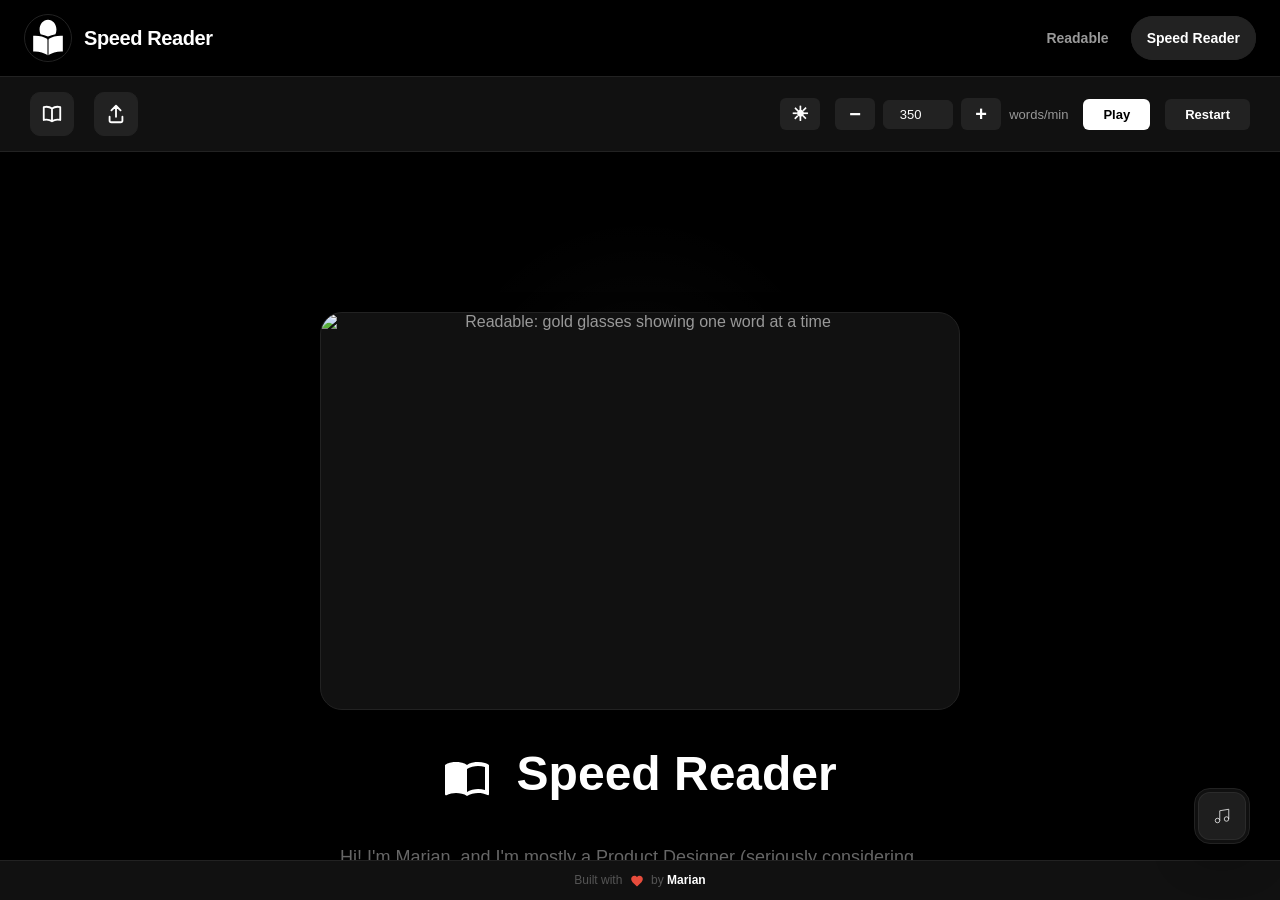
==== speed-reader.html @ e6e32c48 "Add Saved search and refine Readable logo" ====
<!DOCTYPE html>
<html lang="en">
<head>
  <meta charset="UTF-8" />
  <meta name="viewport" content="width=device-width, initial-scale=1.0, viewport-fit=cover" />
  <title>Speed Reader · Readable</title>

  <!-- Favicon and Site Metadata -->
  <link rel="icon" type="image/png" href="https://mariangasinu.com/wp-content/uploads/2025/12/Black-White-Minimalist-Business-Logo-1080-x-1080-px-2.png" />
  <link rel="apple-touch-icon" href="https://mariangasinu.com/wp-content/uploads/2025/12/Black-White-Minimalist-Business-Logo-1080-x-1080-px-2.png" />

  <!-- Open Graph / Social Media Preview -->
  <meta property="og:title" content="Speed Reader by Marian" />
  <meta property="og:description" content="Read faster while staying focused. Built by Marian." />
  <meta property="og:image" content="https://mariangasinu.com/wp-content/uploads/2025/12/Black-White-Minimalist-Business-Logo-1080-x-1080-px-2.png" />
  <meta property="og:type" content="website" />

  <!-- Twitter Card -->
  <meta name="twitter:card" content="summary_large_image" />
  <meta name="twitter:title" content="Speed Reader by Marian" />
  <meta name="twitter:description" content="Read faster while staying focused. Built by Marian." />
  <meta name="twitter:image" content="https://mariangasinu.com/wp-content/uploads/2025/12/Black-White-Minimalist-Business-Logo-1080-x-1080-px-2.png" />

  <link rel="stylesheet" href="styles.css?v=saved-search-1" />
</head>

<body class="mode-speed" data-page="speed">
  <svg class="icon-sprite" aria-hidden="true" xmlns="http://www.w3.org/2000/svg">
    <symbol id="r-heart" viewBox="0 0 24 24"><path d="M20.8 4.6a5.5 5.5 0 0 0-7.8 0L12 5.7l-1.1-1.1a5.5 5.5 0 0 0-7.8 7.8L12 21l8.8-8.6a5.5 5.5 0 0 0 0-7.8Z"/></symbol>
    <symbol id="r-bookmark" viewBox="0 0 24 24"><path d="M5 3.5h14v17l-7-4.6-7 4.6z"/></symbol>
    <symbol id="r-note" viewBox="0 0 24 24"><path d="M12 4v16M4 12h16"/></symbol>
    <symbol id="r-restart" viewBox="0 0 24 24"><path d="M20 7v5h-5M19 12a7 7 0 1 1-2-5"/></symbol>
    <symbol id="r-highlight" viewBox="0 0 24 24"><path d="m4 17 9-9 4 4-9 9H4zM12 9l3-3 4 4-3 3M3 22h18"/></symbol>
  </svg>

  <div class="mode-bar">
    <a class="brand" href="index.html" aria-label="Readable home"><span class="brand__logo" role="img" aria-label="Readable"></span><span>Speed Reader</span></a>
    <nav class="page-nav" aria-label="Reading pages">
      <a href="index.html" >Readable</a>
      <a href="speed-reader.html" aria-current="page">Speed Reader</a>
    </nav>
  </div>

  <div class="header">
    <div class="book-info">
      <button type="button" class="icon-btn" id="libraryButton" title="Your books" aria-label="Your books">
        <svg viewBox="0 0 24 24" aria-hidden="true"><path d="M12 6c-2.5-1.8-5.5-2.3-9-1.5v14c3.5-.8 6.5-.3 9 1.5m0-14c2.5-1.8 5.5-2.3 9-1.5v14c-3.5-.8-6.5-.3-9 1.5m0-14v14"></path></svg>
      </button>
      <button type="button" class="upload-label" id="uploadButton" title="Upload a pdf or txt file" aria-label="Upload a pdf or txt file">
        <svg viewBox="0 0 24 24" aria-hidden="true">
          <path d="M12 15V3M7 8l5-5 5 5M5 15v4a2 2 0 0 0 2 2h10a2 2 0 0 0 2-2v-4"></path>
        </svg>
      </button>
      <input type="file" id="fileUpload" accept="application/pdf,text/plain,.pdf,.txt" hidden />
      <select id="bookSelect" aria-hidden="true" tabindex="-1"><option value="" selected>Choose a book</option></select>
    </div>

    <div class="controls">
      <button id="themeToggle" class="icon-btn" title="Toggle theme">
        <span id="themeIcon" style="font-size: 20px;">☀︎</span>
      </button>

      <div class="wpm-control">
        <button id="decreaseWpm">−</button>
        <input type="number" id="wpmInput" value="350" min="50" max="1000" step="50" />
        <button id="increaseWpm">+</button>
        <span style="color: var(--text-secondary); font-size: 13px;">words/min</span>
      </div>

      <button id="playPause">Play</button>
      <button id="restart" class="secondary">Restart</button>
    </div>
  </div>

  <div class="book-container" id="bookContainer">
    <div class="book-page" id="bookPage">
      <div class="welcome">
        <div class="welcome-hero">
          <img class="hero-dark" src="https://mariangasinu.com/wp-content/uploads/2026/09/readable-dark-scaled.png" alt="Readable: gold glasses showing one word at a time" width="1600" height="992" decoding="async" />
          <img class="hero-light" src="https://mariangasinu.com/wp-content/uploads/2026/09/readable-light-scaled.png" alt="" width="1600" height="992" loading="lazy" decoding="async" />
        </div>
        <h1>
          <svg viewBox="0 0 24 24" style="width: 48px; height: 48px; display: inline-block; vertical-align: middle; margin-right: 12px; fill: var(--text-primary);">
            <path d="M21 5c-1.11-.35-2.33-.5-3.5-.5-1.95 0-4.05.4-5.5 1.5-1.45-1.1-3.55-1.5-5.5-1.5S2.45 4.9 1 6v14.65c0 .25.25.5.5.5.1 0 .15-.05.25-.05C3.1 20.45 5.05 20 6.5 20c1.95 0 4.05.4 5.5 1.5 1.35-.85 3.8-1.5 5.5-1.5 1.65 0 3.35.3 4.75 1.05.1.05.15.05.25.05.25 0 .5-.25.5-.5V6c-.6-.45-1.25-.75-2-1zm0 13.5c-1.1-.35-2.3-.5-3.5-.5-1.7 0-4.15.65-5.5 1.5V8c1.35-.85 3.8-1.5 5.5-1.5 1.2 0 2.4.15 3.5.5v11.5z"/>
          </svg>
          Speed Reader
        </h1>

        <div style="max-width: 600px; margin: 0 auto; text-align: left;">
          <p style="font-size: 18px; line-height: 1.8; margin-bottom: 30px;">
            Hi! I'm Marian, and I'm mostly a Product Designer (seriously considering calling myself a Design Engineer because why not).
            Anyway. Today I was scrolling through Twitter and came across a tweet that had reached 14M impressions as I type this.
            It was a speed reading thing and so of course this started because of Twitter.
          </p>

          <p style="font-size: 18px; line-height: 1.8; margin-bottom: 30px;">
            People were in the comments testing themselves, some were asking if someone can build an app that does this and you may not
            believe me when I say this, some other people in the comments were already replying to what they built, in literal minutes.
            I was intrigued, ngl. I've been trying to read more, but between life and a short attention span (sometimes), I don't always
            make time to finish books the way I want.
            So I thought: if people can build something like this that fast, I can probably build one for myself.
            I built this tool to help me (and now you!) read faster while staying focused. The current word lights up as you read,
            keeping your eyes moving smoothly through the text at your own comfortable pace.
          </p>

          <p style="font-size: 18px; line-height: 1.8; margin-bottom: 40px;">
            I plugged in one of my Apple Music playlists for the weirdos that listen to music while they read. It's just instrumentals though.
            Fast Reader highlights each word as you go, so your eyes don't wander and you stay locked in, as you should.
            Start at a comfortable speed, then ramp it up when you're ready.
            It's less about "being fast" and more about actually finishing what you start. Enjoy &lt;3
          </p>

          <div style="text-align: center; margin: 50px 0 30px;">
            <div style="font-size: 16px; color: var(--text-secondary); margin-bottom: 20px;">Ready to start?</div>
            <div style="font-size: 14px; color: var(--text-tertiary);">Tap the book icon for your library, or the upload icon to add a pdf or txt file.</div>
            <div style="font-size: 12px; color: var(--text-muted); margin-top: 10px;">pdf and txt files are processed and saved in this browser. Scanned pdfs may not work yet.</div>
          </div>

          <div style="border-top: 1px solid var(--border-color); padding-top: 30px; margin-top: 50px; text-align: center;">
            <p style="font-size: 13px; color: var(--text-muted); line-height: 1.6;">
              <strong>Note:</strong> Your uploaded books stay in this browser. Only upload files you have permission to read.
            </p>
          </div>
        </div>
      </div>
    </div>
  </div>

  <div class="feed-view" id="feedView" tabindex="0" aria-label="Scroll feed">
    <div class="feed-bar"><i id="feedBarFill"></i></div>
    <div class="feed-tools"><span id="feedBookName">Choose a book to begin</span><button type="button" id="savedFilter" aria-haspopup="dialog"><svg class="action-icon" aria-hidden="true"><use href="#r-bookmark"></use></svg>Saved · 0</button></div>
    <div id="feedList"></div>
  </div>

  <dialog class="saved-dialog" id="savedDialog" aria-labelledby="savedTitle">
    <div class="saved-head"><h2 id="savedTitle">Saved<span id="savedCount"></span></h2><button type="button" class="saved-close" id="savedClose" aria-label="Close saved"><svg viewBox="0 0 24 24" fill="none" aria-hidden="true"><path d="M5 5l14 14M19 5L5 19" /></svg></button></div>
    <label class="saved-search"><svg viewBox="0 0 24 24" fill="none" aria-hidden="true"><circle cx="10.8" cy="10.8" r="6.8"/><path d="m16 16 4.5 4.5"/></svg><input id="savedSearch" type="search" aria-label="Search saved items" placeholder="Search your saved items" autocomplete="off" /></label>
    <div class="saved-tabs" id="savedTabs" role="tablist" aria-label="Saved items"></div>
    <div class="saved-grid" id="savedGrid" role="tabpanel"></div>
  </dialog>

  <dialog class="saved-dialog note-dialog" id="noteDialog" aria-labelledby="noteTitle">
    <div class="saved-head"><h2 id="noteTitle">Note on this passage</h2><button type="button" class="saved-close" id="noteClose" aria-label="Close note"><svg viewBox="0 0 24 24" fill="none" aria-hidden="true"><path d="M5 5l14 14M19 5L5 19" /></svg></button></div>
    <form class="note-form" id="noteForm"><p id="noteSource"></p><blockquote id="noteQuote"></blockquote><label for="noteText">Your note</label><textarea id="noteText" rows="6" placeholder="What do you want to remember?" required></textarea><button type="submit">Save note</button></form>
  </dialog>

  <div class="selection-bar" id="selectionBar" hidden><span>Selected text</span><button type="button" data-selection-action="highlight"><svg class="action-icon" aria-hidden="true"><use href="#r-highlight"></use></svg>Highlight</button><button type="button" data-selection-action="note"><svg class="action-icon" aria-hidden="true"><use href="#r-note"></use></svg>Note</button></div>

  <dialog class="saved-dialog library-dialog" id="libraryDialog" aria-labelledby="libraryTitle">
    <div class="saved-head"><h2 id="libraryTitle">Your books</h2><button type="button" class="saved-close" id="libraryClose" aria-label="Close books"><svg viewBox="0 0 24 24" fill="none" aria-hidden="true"><path d="M5 5l14 14M19 5L5 19" /></svg></button></div>
    <div class="library-list" id="libraryList"></div>
  </dialog>

  <div class="progress-bar" id="progressBar"></div>

  <div class="stats" id="stats" style="display: none;">
    <span id="wordCount"></span>
    <span id="timeRemaining"></span>
  </div>

  <!-- MUSIC PLAYER -->
  <div class="music-player collapsed" id="musicPlayer">
    <button type="button" class="player-mini" id="playerMini" title="Open music player" aria-label="Open music player">
      <span class="player-mini__icon" aria-hidden="true">
        <svg viewBox="0 0 24 24">
          <path d="M9 18V5l12-2v13"></path>
          <circle cx="6" cy="18" r="3"></circle>
          <circle cx="18" cy="16" r="3"></circle>
        </svg>
      </span>
    </button>

    <!-- Expanded sheet -->
    <div class="player-content" id="playerContent" role="dialog" aria-label="Music player">
      <div class="player-top">
        <div class="player-header" id="playerHeader">
          <div class="sheet-handle" aria-hidden="true"></div>
          <h3>
            <svg viewBox="0 0 24 24" style="width: 18px; height: 18px; display: inline-block; vertical-align: middle; fill: var(--text-primary);">
              <path d="M12 3v10.55c-.59-.34-1.27-.55-2-.55-2.21 0-4 1.79-4 4s1.79 4 4 4 4-1.79 4-4V7h4V3h-6z"/>
            </svg>
            Music
          </h3>
          <button type="button" class="stop-music" id="stopMusicExpanded">Stop</button>
          <button type="button" class="close-player" id="closePlayer" title="Close player" aria-label="Close player">×</button>
        </div>
        <div class="player-controls">
          <a href="https://music.apple.com/us/playlist/speed-reader-playlist/pl.u-xlyNBBNTG7lEyx" target="_blank" rel="noopener" id="openAppleMusic">Open in Apple Music ↗</a>
        </div>
      </div>

      <div class="album-art">
        <iframe
          id="appleMusicFrame"
          data-src="https://embed.music.apple.com/us/playlist/speed-reader-playlist/pl.u-xlyNBBNTG7lEyx"
          src="https://embed.music.apple.com/us/playlist/speed-reader-playlist/pl.u-xlyNBBNTG7lEyx"
          allow="autoplay *; encrypted-media *; fullscreen *; clipboard-write"
          sandbox="allow-forms allow-popups allow-same-origin allow-scripts allow-storage-access-by-user-activation allow-top-navigation-by-user-activation"
        ></iframe>
      </div>

      <div class="player-help">
        Use Apple Music to play or pause. Stop ends playback here.
      </div>
    </div>
  </div>

  <!-- FOOTER -->
  <div class="footer">
    Built with
    <svg viewBox="0 0 24 24" style="width: 14px; height: 14px; display: inline-block; vertical-align: middle; margin: 0 4px; fill: #e74c3c;">
      <path d="M12 21.35l-1.45-1.32C5.4 15.36 2 12.28 2 8.5 2 5.42 4.42 3 7.5 3c1.74 0 3.41.81 4.5 2.09C13.09 3.81 14.76 3 16.5 3 19.58 3 22 5.42 22 8.5c0 3.78-3.4 6.86-8.55 11.54L12 21.35z"/>
    </svg>
    by <a href="https://mariangasinu.com" target="_blank" rel="noopener">Marian</a>
  </div>

  <script>
    const footer = document.querySelector('.footer');
    const setFooterHeight = () => document.documentElement.style.setProperty('--footer-height', footer.getBoundingClientRect().height + 'px');
    setFooterHeight();
    window.addEventListener('resize', setFooterHeight);
    if ('ResizeObserver' in window) new ResizeObserver(setFooterHeight).observe(footer);
  </script>

<script src="https://cdnjs.cloudflare.com/ajax/libs/pdf.js/3.11.174/pdf.min.js"></script>
<script src="reader.js?v=saved-search-1" defer></script>
</body>
</html>
---- styles.css ----
* { margin: 0; padding: 0; box-sizing: border-box; }
    button, input, select, textarea { font-family: inherit; }

    html {
      overflow-x: hidden;
      width: 100%;
      max-width: 100vw;
    }

    :root{
      --bg-primary:#000;
      --bg-secondary:#111;
      --bg-tertiary:#222;
      --text-primary:#fff;
      --text-secondary:#999;
      --text-tertiary:#666;
      --text-muted:#555;
      --text-dimmed:#444;
      --border-color:#222;
      --accent:#fff;
      --scrollbar-track:#111;
      --scrollbar-thumb:#333;
      --welcome-glow: rgba(255,255,255,0.03);

      --player-bg: rgba(17,17,17,0.95);
      --player-hover: rgba(34,34,34,0.95);
    }

    body.light-mode{
      --bg-primary:#f4fcff;
      --bg-secondary:#fff;
      --bg-tertiary:#f0f0f0;
      --text-primary:#0f172a;
      --text-secondary:#64748b;
      --text-tertiary:#94a3b8;
      --text-muted:#cbd5e1;
      --text-dimmed:#e2e8f0;
      --border-color:#e2e8f0;
      --accent:#0f172a;
      --scrollbar-track:#f1f5f9;
      --scrollbar-thumb:#cbd5e1;
      --welcome-glow: rgba(15,23,42,0.03);

      --player-bg: rgba(255,255,255,0.95);
      --player-hover: rgba(240,240,240,0.95);
    }

    body{
      font-family:-apple-system,BlinkMacSystemFont,'SF Pro Text','SF Pro Display','Helvetica Neue',Arial,sans-serif;
      background:var(--bg-primary);
      color:var(--text-tertiary);
      overflow-x: hidden;
      width: 100%;
      max-width: 100vw;
      height:100vh;
      height:100dvh;
      -webkit-tap-highlight-color:transparent;
      display:flex;
      flex-direction:column;
      transition: background-color .3s ease, color .3s ease;
    }


    /* MODE SWITCH + SCROLL FEED (Latch-style "reading now") */
    .mode-bar{display:grid;grid-template-columns:1fr auto;align-items:center;gap:10px;padding:14px 24px;background:var(--bg-primary)}
    .brand{justify-self:start;display:inline-flex;align-items:center;gap:12px;text-decoration:none;color:var(--text-primary)}
    .brand__logo{--d:48px;flex:0 0 auto;display:block;width:var(--d);height:var(--d);border-radius:50%;background:#000 url("brand-mark.svg") no-repeat center / cover;border:1px solid var(--border-color)}
    .brand span{font-size:20px;font-weight:700;letter-spacing:-.02em}
    .brand:focus-visible{outline:2px solid var(--text-primary);outline-offset:4px;border-radius:8px}
    .mode-switch{display:inline-flex;gap:4px;padding:5px;border-radius:16px;background:var(--bg-tertiary);border:1px solid var(--border-color)}
    .mode-switch button{border:0;background:none;color:var(--text-secondary);font:inherit;font-size:16px;font-weight:500;padding:11px 26px;border-radius:12px;cursor:pointer;transition:background-color .2s,color .2s}
    .mode-switch button[aria-selected="true"]{background:var(--bg-primary);color:var(--text-primary);box-shadow:inset 0 0 0 2px var(--text-primary)}
    .mode-switch button:focus-visible{outline:2px solid var(--text-primary);outline-offset:2px}
    body:not(.mode-feed) .feed-view{display:none}
    body.mode-feed .book-container,body.mode-feed #progressBar,body.mode-feed #stats,
    body.mode-feed .wpm-control,body.mode-feed #playPause,body.mode-feed #restart{display:none!important}
    .feed-view{flex:1;min-height:0;position:relative;overflow-y:auto;scroll-snap-type:y mandatory;overscroll-behavior:contain;background:var(--bg-primary)}
    .feed-bar{position:sticky;top:0;z-index:5;height:3px;background:var(--border-color)}
    .feed-bar i{display:block;height:100%;width:0;background:var(--text-primary);transition:width .2s}
    .feed-slide{min-height:calc(var(--fh,80vh) - 3px);scroll-snap-align:start;scroll-snap-stop:always;display:flex;flex-direction:column;justify-content:center;gap:22px;max-width:760px;margin:0 auto;padding:40px 28px;content-visibility:auto;contain-intrinsic-size:auto 520px}
    .feed-meta{display:flex;flex-wrap:wrap;gap:6px 10px;font-size:14px;color:var(--text-secondary)}
    .feed-meta b{color:var(--text-primary);font-weight:500}
    .feed-text{font-size:clamp(22px,3.2vw,34px);line-height:1.45;color:var(--text-primary);font-weight:600;letter-spacing:-.01em}
    .feed-acts{display:flex;gap:10px;color:var(--text-secondary)}
    .feed-acts button{display:inline-flex;align-items:center;gap:6px;border:1px solid var(--border-color);background:none;color:inherit;font:inherit;font-size:14px;padding:8px 14px;border-radius:999px;cursor:pointer}
    .feed-acts button:hover{background:var(--bg-tertiary);color:var(--text-primary)}
    .feed-acts button.on{color:var(--text-primary);border-color:var(--text-primary)}
    .feed-empty{margin:auto;max-width:420px;text-align:center;padding:40px 24px;color:var(--text-secondary);line-height:1.6}
    .feed-empty h2{color:var(--text-primary);font-weight:600;margin-bottom:10px}
    .feed-empty ol{list-style:none;counter-reset:step;display:grid;gap:16px;margin:22px 0 0;padding:0;text-align:left}
    .feed-empty li{counter-increment:step;display:grid;grid-template-columns:32px 1fr;gap:12px;align-items:start}
    .feed-empty li::before{content:counter(step);display:grid;place-items:center;width:32px;height:32px;border-radius:50%;border:1px solid var(--border-color);color:var(--text-primary);font-size:14px;font-weight:600}
    .feed-empty li b{display:block;color:var(--text-primary);font-weight:600}
    .feed-empty__note{margin-top:22px;font-size:13px}
    .feed-tools{position:sticky;top:3px;z-index:4;display:flex;justify-content:flex-end;padding:10px 16px 0;pointer-events:none}
    .feed-tools button{pointer-events:auto;border:1px solid var(--border-color);background:var(--bg-secondary);color:var(--text-secondary);font:inherit;font-size:13px;padding:8px 14px;min-height:36px;border-radius:999px;cursor:pointer}
    .saved-dialog{margin:auto;width:min(820px,calc(100% - 24px));max-height:calc(100dvh - 24px);padding:0;border:1px solid var(--border-color);border-radius:24px;background:var(--bg-primary);color:var(--text-primary);overflow:hidden}
    .saved-dialog[open]{display:flex;flex-direction:column}
    .saved-dialog::backdrop{background:rgba(0,0,0,.65);backdrop-filter:blur(3px)}
    .saved-head{display:flex;align-items:center;justify-content:space-between;gap:12px;padding:20px 24px;border-bottom:1px solid var(--border-color)}
    .saved-head h2{font-size:22px;font-weight:600;color:var(--text-primary)}
    .saved-head span{color:var(--text-secondary);font-size:14px;margin-left:8px;font-weight:400}
    .saved-close{display:grid;place-items:center;flex:0 0 44px;width:44px;height:44px;padding:0;border:0;border-radius:0;background:transparent;color:var(--text-primary);appearance:none;cursor:pointer}
    .saved-close svg{width:22px;height:22px;stroke:currentColor;stroke-width:2;stroke-linecap:round}
    .saved-close:focus{outline:none}
    .saved-close:focus-visible{outline:2px solid var(--text-primary);outline-offset:2px;border-radius:4px}
    .saved-grid{overflow-y:auto;padding:20px;display:grid;grid-template-columns:repeat(2,minmax(0,1fr));gap:14px;align-content:start}
    .saved-card{display:flex;flex-direction:column;gap:10px;min-width:0;padding:16px;border:1.5px solid var(--text-primary);border-radius:16px;background:var(--bg-primary)}
    .saved-card .feed-meta{font-size:12px}
    .saved-card .feed-meta b{display:-webkit-box;flex-basis:100%;-webkit-box-orient:vertical;-webkit-line-clamp:2;overflow:hidden}
    .saved-card p{display:-webkit-box;-webkit-box-orient:vertical;-webkit-line-clamp:7;overflow:hidden;font-size:16px;line-height:1.4;color:var(--text-primary);font-weight:600;letter-spacing:-.01em}
    .saved-card.expanded p{display:block;overflow:visible}
    .saved-card .saved-expand{align-self:flex-start;margin-top:0;padding:0;min-height:28px;border:0;color:var(--text-secondary)}
    .saved-card .saved-expand:hover{border:0}
    .saved-card button{align-self:flex-start;margin-top:auto;border:1px solid var(--border-color);background:none;color:var(--text-secondary);font:inherit;font-size:13px;padding:8px 14px;min-height:36px;border-radius:999px;cursor:pointer}
    .saved-card button:hover{color:var(--text-primary);border-color:var(--text-primary)}
    .saved-empty{grid-column:1/-1;text-align:center;padding:60px 20px;color:var(--text-secondary);line-height:1.6}
    .saved-empty h3{color:var(--text-primary);margin-bottom:8px;font-weight:600}
    @media (max-width:768px){.saved-dialog{width:100%;max-height:100dvh;height:100dvh;border-radius:0;border:0}.saved-grid{padding:12px;gap:10px}.saved-card{padding:12px;gap:8px;border-radius:14px}.saved-card p{font-size:14px;line-height:1.35}.saved-head{padding:14px 16px}}
    .feed-slide{padding-bottom:calc(40px + env(safe-area-inset-bottom))}
    @media (max-width:768px){
      .mode-bar{grid-template-columns:1fr;justify-items:center;padding:12px 12px 8px;gap:10px}
      .brand{justify-self:center}
      .brand__logo{--d:44px}
      .brand span{font-size:18px}
      .mode-switch{width:100%;max-width:420px}
      .mode-switch button{flex:1;padding:12px 10px;font-size:15px;min-height:44px}
      .header{padding:8px 12px !important;gap:8px !important;flex-wrap:wrap}
      .book-info{width:100%;flex-wrap:nowrap;gap:8px !important}
      .book-info .icon-btn,.upload-label{flex:0 0 44px;width:44px;height:44px;padding:0 !important;justify-content:center}
      .upload-label svg{width:20px;height:20px}
      .controls{width:100%;justify-content:space-between;flex-wrap:nowrap;gap:8px !important}
      .controls button,.wpm-control button{min-height:44px;min-width:40px}
      .controls .icon-btn{flex:0 0 auto;width:40px;padding:0}
      .wpm-control{gap:4px !important;flex:0 0 auto}
      .wpm-control span{display:none}
      .wpm-control input{width:48px;min-height:44px;padding:0 2px}
      #playPause,#restart{flex:1 1 0;min-width:0;padding-left:8px;padding-right:8px}
      body.mode-feed .header{flex-wrap:nowrap}
      body.mode-feed .book-info{width:auto;flex:1;min-width:0}
      body.mode-feed .controls{width:auto}
      .feed-slide{padding:24px 20px calc(110px + env(safe-area-inset-bottom));gap:18px}
      .feed-text{font-size:clamp(22px,6vw,28px);line-height:1.42}
      .feed-acts{flex-wrap:wrap;gap:8px}
      .feed-acts button{min-height:44px;padding:10px 16px}
    }

    /* HEADER */
    .header{
      padding:15px 30px;
      background:var(--bg-secondary);
      border-bottom:1px solid var(--border-color);
      display:flex;
      justify-content:space-between;
      align-items:center;
      flex-wrap:wrap;
      gap:15px;
      width: 100%;
      max-width: 100vw;

      /* IMPORTANT: on mobile, keep it usable + clickable */
      position: sticky;
      top: 0;
      z-index: 3000;

      transition: background-color .3s ease, border-color .3s ease;
    }

    .book-info{
      display:flex;
      gap:20px;
      align-items:center;
      max-width: 100%;
    }

    .book-info .icon-btn,
    .upload-label{
      background:var(--bg-tertiary);
      color:var(--text-primary);
      border:1px solid var(--border-color);
      width:44px;
      height:44px;
      padding:0;
      border-radius:10px;
      cursor:pointer;
      transition:all .3s ease;
      display:inline-flex;
      align-items:center;
      justify-content:center;
    }

    .upload-label{
      flex:0 0 44px;
    }

    .upload-label:hover{ background:var(--text-dimmed); }

    .upload-label input,#bookSelect{ display:none; }

    .upload-label svg,.book-info .icon-btn svg{
      width:22px;
      height:22px;
      stroke:currentColor;
      fill:none;
      stroke-width:2;
      stroke-linecap:round;
      stroke-linejoin:round;
    }

    .library-dialog{width:min(520px,calc(100% - 24px))}
    .library-list{overflow-y:auto;padding:16px;display:grid;gap:10px;align-content:start}
    .library-row{display:flex;align-items:center;gap:10px;min-width:0;padding:8px;border:1px solid var(--border-color);border-radius:12px}
    .library-open{flex:1;min-width:0;text-align:left;background:none;color:var(--text-primary);font:inherit;font-weight:600;padding:10px;border-radius:8px;overflow:hidden;text-overflow:ellipsis;white-space:nowrap}
    .library-remove{flex:0 0 40px;width:40px;height:40px;padding:0;border:0;background:none;color:var(--text-secondary);font-size:22px;border-radius:8px}
    .library-remove:hover{color:var(--text-primary);background:var(--bg-tertiary)}
    .library-close-current{width:100%;min-height:44px;text-align:left;padding:10px 16px;border:1px solid var(--border-color);border-radius:12px;background:var(--bg-tertiary);color:var(--text-primary);font:inherit;font-weight:600}
    .library-empty{padding:40px 20px;text-align:center;color:var(--text-secondary);line-height:1.5}
    .library-empty p{margin-top:8px}
    .library-dialog .saved-head{flex:0 0 auto}
    @media (max-width:768px){.library-dialog{width:100%;height:100dvh;max-height:100dvh;border:0;border-radius:0}}

    .controls{
      display:flex;
      gap:15px;
      align-items:center;
      flex-wrap:wrap;
    }

    .wpm-control{
      display:flex;
      gap:8px;
      align-items:center;
    }

    .wpm-control input{
      width:70px;
      background:var(--bg-tertiary);
      border:1px solid var(--border-color);
      color:var(--text-primary);
      padding:6px;
      border-radius:6px;
      text-align:center;
      font-size:13px;
      transition:all .3s ease;
    }

    .wpm-control button,
    .icon-btn{
      background:var(--bg-tertiary);
      border:none;
      color:var(--text-primary);
      width:32px;
      height:32px;
      border-radius:6px;
      cursor:pointer;
      font-size:20px;
      display:flex;
      align-items:center;
      justify-content:center;
      transition:all .2s ease;
      user-select:none;
      -webkit-tap-highlight-color: transparent;
    }

    .icon-btn svg{
      width:18px;
      height:18px;
    }

    .wpm-control button:hover,
    .icon-btn:hover{ background:var(--text-dimmed); }

    button{
      background:var(--text-primary);
      color:var(--bg-primary);
      border:none;
      padding:8px 20px;
      border-radius:6px;
      font-size:13px;
      font-weight:600;
      cursor:pointer;
      transition:all .2s;
      -webkit-tap-highlight-color: transparent;
    }
    button:hover{ opacity:.9; }
    button.secondary{
      background:var(--bg-tertiary);
      color:var(--text-primary);
    }
    button.secondary:hover{ background:var(--text-dimmed); }

    /* BOOK AREA */
    .book-container{
      flex:1;
      overflow-y:auto;
      overflow-x: hidden;
      padding:60px;
      display:flex;
      justify-content:center;
      position:relative;
      scroll-behavior:smooth;
      width: 100%;
      max-width: 100vw;

      /* important: breathing room so player doesn't cover content */
      padding-bottom: 160px;
      -webkit-overflow-scrolling: touch;
    }

    .book-page{
      max-width:800px;
      width:100%;
    }

    .chapter-title{
      color:var(--text-secondary);
      font-size:28px;
      font-weight:600;
      margin-bottom:40px;
      text-align:left;
      word-wrap: break-word;
    }

    .text-content{
      font-size:20px;
      line-height:1.8;
      text-align:left;
      color:var(--text-tertiary);
      font-weight:600;
      word-wrap: break-word;
    }

    .word{
      display:inline;
      transition:color .15s ease;
      cursor:default;
    }
    .word.current{
      color:var(--text-primary);
      font-weight:600;
    }
    .word.past{ color:var(--text-dimmed); }

    .progress-bar{
      position:fixed;
      bottom:0;
      left:0;
      height:3px;
      background:var(--accent);
      width:0%;
      transition:width .1s linear;
      z-index:2000;
    }

    .stats{
      position:fixed;
      bottom:80px;
      left:50%;
      transform:translateX(-50%);
      color:var(--text-muted);
      font-size:12px;
      display:flex;
      gap:20px;
      background:var(--bg-secondary);
      padding:8px 16px;
      border-radius:20px;
      z-index:1500;
      border:1px solid var(--border-color);
      max-width: calc(100vw - 40px);
    }

    .welcome{
      text-align:center;
      color:var(--text-secondary);
      padding:100px 40px;
      position:relative;
      max-width: 100%;
    }

    .welcome-hero{
      width:min(100%, 640px);
      margin:0 auto 36px;
      border-radius:22px;
      overflow:hidden;
      border:1px solid var(--border-color);
      background:var(--bg-secondary);
      box-shadow:0 18px 40px rgba(0,0,0,0.16);
      position:relative;
      z-index:1;
    }

    body.light-mode .welcome-hero{
      box-shadow:0 18px 40px rgba(15,23,42,0.10);
    }

    .welcome-hero img{
      display:block;
      width:100%;
      height:auto;
    }

    .welcome-hero .hero-light{display:none}
    body.light-mode .welcome-hero .hero-light{display:block}
    body.light-mode .welcome-hero .hero-dark{display:none}

    .welcome::before{
      content:'';
      position:absolute;
      top:0;
      left:50%;
      transform:translateX(-50%);
      width:400px;
      height:400px;
      background:radial-gradient(circle,var(--welcome-glow) 0%, transparent 70%);
      pointer-events:none;
    }

    .welcome h1{
      font-size:48px;
      margin-bottom:40px;
      color:var(--text-primary);
      position:relative;
      word-wrap: break-word;
    }

    .welcome p{
      font-size:18px;
      line-height:1.6;
      margin-bottom:30px;
      color:var(--text-tertiary);
      word-wrap: break-word;
    }

    /* FOOTER */
    .footer{
      padding:12px 30px;
      background:var(--bg-secondary);
      border-top:1px solid var(--border-color);
      text-align:center;
      font-size:12px;
      color:var(--text-muted);
      z-index:2500;
      width: 100%;
      max-width: 100vw;
    }
    .footer a{
      color:var(--text-primary);
      text-decoration:none;
      font-weight:600;
      transition:opacity .2s;
    }
    .footer a:hover{ opacity:.7; }

    /* SCROLLBAR */
    .book-container::-webkit-scrollbar{ width:8px; }
    .book-container::-webkit-scrollbar-track{ background:var(--scrollbar-track); }
    .book-container::-webkit-scrollbar-thumb{
      background:var(--scrollbar-thumb);
      border-radius:4px;
    }
    .book-container::-webkit-scrollbar-thumb:hover{ background:var(--text-dimmed); }

    /* =========================
       MUSIC PLAYER (IMPROVED)
       ========================= */

    .music-player{
      position:fixed;
      bottom:calc(var(--footer-height, 48px) + 16px + env(safe-area-inset-bottom));
      right:30px;
      z-index:3500;
      width:56px;
      max-width:none;
    }
    .music-player.expanded{width:min(380px,calc(100% - 60px))}

    /* Mini bar (visible in collapsed state) */
    .player-mini{
      width: 56px;
      height: 56px;
      background: var(--player-bg);
      border: 1px solid var(--border-color);
      border-radius: 16px;
      display: flex;
      align-items: center;
      justify-content: center;
      padding: 0;
      backdrop-filter: blur(20px);
      box-shadow: 0 12px 40px rgba(0,0,0,0.35);
      cursor: pointer;
      -webkit-tap-highlight-color: transparent;
    }

    .player-mini:hover{
      background: var(--player-hover);
      transform: translateY(-1px);
      box-shadow: 0 16px 50px rgba(0,0,0,0.42);
    }

    .player-mini__icon{
      width: 48px;
      height: 48px;
      border-radius: 12px;
      background: rgba(255,255,255,0.06);
      display: flex;
      align-items: center;
      justify-content: center;
      border: 1px solid rgba(255,255,255,0.06);
    }
    body.light-mode .player-mini__icon{
      background: rgba(15,23,42,0.06);
      border: 1px solid rgba(15,23,42,0.08);
    }

    .player-mini__icon svg{
      width: 18px;
      height: 18px;
      stroke: var(--text-primary);
      fill: none;
    }

    /* Expanded panel */
    .player-content{
      display:none;
      background:var(--player-bg);
      border:1px solid var(--border-color);
      border-radius:22px;
      padding:18px;
      backdrop-filter: blur(20px);
      box-shadow: 0 20px 60px rgba(0,0,0,0.45);
      width:100%;
      max-height: 520px;
      overflow-x:hidden;
      overflow-y:auto;
    }

    .music-player.expanded .player-content{ display:block; }
    .music-player.expanded .player-mini{ display:none; }

    .player-top{
      position:sticky;
      top:0;
      z-index:2;
      background:var(--player-bg);
      padding:8px 0 10px;
    }

    .player-header{
      display:flex;
      justify-content:space-between;
      align-items:center;
      gap: 12px;
      position:relative;
    }

    /* little drag handle so it feels like a sheet */
    .sheet-handle{
      position:absolute;
      top:-8px;
      left:50%;
      transform:translateX(-50%);
      width: 44px;
      height: 5px;
      border-radius: 999px;
      background: rgba(255,255,255,0.14);
    }
    body.light-mode .sheet-handle{ background: rgba(15,23,42,0.16); }

    .player-header h3{
      color:var(--text-primary);
      font-size:16px;
      font-weight:700;
      display:flex;
      align-items:center;
      gap: 8px;
    }

    .close-player{
      background:none;
      border:none;
      color:var(--text-secondary);
      cursor:pointer;
      font-size:24px;
      padding:0;
      width:36px;
      height:36px;
      display:flex;
      align-items:center;
      justify-content:center;
      border-radius:10px;
      transition: all .2s ease;
      -webkit-tap-highlight-color: transparent;
    }
    .close-player:hover{ background: var(--bg-tertiary); }

    .album-art{
      width:100%;
      height: 260px; /* bigger so Apple controls are visible */
      background:var(--bg-tertiary);
      border-radius:14px;
      margin-bottom:12px;
      overflow:hidden;
      box-shadow: 0 10px 30px rgba(0,0,0,0.28);
    }

    .album-art iframe{
      width:100%;
      height:100%;
      border:none;
      border-radius:14px;
      overflow:hidden;
    }

    .stop-music{
      flex:0 0 auto;
      min-height:36px;
      border:1px solid var(--border-color);
      border-radius:10px;
      background:var(--bg-tertiary);
      color:var(--text-primary);
      font:inherit;
      font-size:13px;
      font-weight:600;
      padding:6px 12px;
      cursor:pointer;
    }
    .player-controls{display:flex;align-items:center;justify-content:space-between;gap:10px;margin-top:8px}
    .player-controls a{
      color:var(--text-primary);
      font-size:13px;
      font-weight:600;
      text-decoration:none;
    }
    .player-controls a:hover{text-decoration:underline}
    .player-controls a:focus-visible,.stop-music:focus-visible,.close-player:focus-visible{outline:2px solid var(--text-primary);outline-offset:2px}

    .player-help{
      text-align:center;
      color:var(--text-tertiary);
      font-size:12px;
      padding: 8px 0 0;
      line-height: 1.4;
    }

    /* MOBILE */
    @media (max-width: 768px){
      .book-container{
        padding:30px 20px;
        padding-bottom: 180px;
      }
      .text-content{ font-size:18px; line-height:1.7; }
      .chapter-title{ font-size:24px; margin-bottom:30px; }
      .header{
        padding:12px 16px;
        gap: 10px;
      }
      .book-info{
        gap:10px;
        flex-wrap:wrap;
      }
      .upload-label{
        padding:8px 12px;
        font-size:13px;
      }
      .stats{
        bottom: 16px;
        font-size: 11px;
        gap: 12px;
        padding: 6px 12px;
      }

      /* Music player positioning: small when collapsed, bottom-sheet when expanded */
      .music-player{
        bottom: calc(var(--footer-height, 48px) + 12px + env(safe-area-inset-bottom));
        left:auto;
        right: 12px;
        width:56px;
      }
      .music-player.expanded{left:auto;right:12px;width:min(380px,calc(100% - 24px));max-width:none}

      /* One music button opens the player. */
      .music-player.collapsed{
        width: 56px;
        left: auto;
        right: 12px;
      }
      .music-player.collapsed .player-mini{
        width: 56px;
        height: 56px;
      }

      /* Expanded = bottom sheet */
      .player-content{
        width: 100%;
        max-height: min(72vh, calc(100dvh - var(--footer-height, 48px) - 90px));
        overflow-x:hidden;
        overflow-y:auto;
        padding: 14px;
      }
      .album-art{ height: 280px; }

      .welcome{
        padding: 60px 20px;
      }
      .welcome-hero{
        width:100%;
        margin-bottom:28px;
        border-radius:18px;
      }
      .welcome h1{ font-size:36px; }
      .welcome h1 svg{
        width: 36px !important;
        height: 36px !important;
        margin-right: 8px !important;
      }
      .welcome p {
        font-size: 16px;
      }
    }

/* Readable and Speed Reader are separate pages with a shared library. */
.mode-bar{border-bottom:1px solid var(--border-color)}
.page-nav{display:flex;align-items:center;gap:6px;justify-self:end}
.page-nav a{display:inline-flex;align-items:center;justify-content:center;min-height:44px;padding:9px 16px;border-radius:999px;color:var(--text-secondary);text-decoration:none;font-size:14px;font-weight:600;white-space:nowrap}
.page-nav a:hover,.page-nav a[aria-current="page"]{background:var(--bg-tertiary);color:var(--text-primary)}
.page-nav a[aria-current="page"]{box-shadow:inset 0 0 0 1px var(--border-color)}
.page-nav a:focus-visible,.feed-tools button:focus-visible,.feed-acts button:focus-visible,.feed-empty button:focus-visible{outline:2px solid var(--text-primary);outline-offset:3px}
body.mode-feed .header{background:var(--bg-primary);border-bottom:0;padding:8px 24px}
body.mode-feed .book-info{gap:8px}
body.mode-feed .feed-view{scroll-padding-top:45px}
.feed-tools{align-items:center;gap:8px;justify-content:flex-start;padding:10px 24px 4px;background:var(--bg-primary)}
.feed-tools span{min-width:0;max-width:min(42vw,350px);overflow:hidden;text-overflow:ellipsis;white-space:nowrap;color:var(--text-secondary);font-size:13px;margin-right:auto}
.feed-tools button{font-weight:600;color:var(--text-primary);min-height:40px;padding:8px 16px}
.feed-slide{min-height:calc(var(--fh,80vh) - 55px);padding-top:50px}
.feed-acts button{min-height:42px;font-weight:600}
.feed-empty{display:grid;grid-template-columns:minmax(0,.95fr) minmax(0,1fr);align-items:center;gap:clamp(28px,5vw,64px);max-width:1120px;text-align:left;padding:clamp(32px,5vw,64px) 28px}
.feed-empty .feed-hero{width:100%;max-width:none;margin:0}
.feed-empty-copy{min-width:0}
.feed-eyebrow{font-size:14px;letter-spacing:0;font-weight:600;color:var(--text-secondary)}
.feed-empty h2{font-size:clamp(36px,6vw,64px);line-height:1.05;letter-spacing:-.05em;margin:20px 0}
.feed-empty-copy>p:not(.feed-empty__note){font-size:clamp(17px,2.1vw,22px);line-height:1.5;color:var(--text-secondary)}
.feed-empty-actions{display:flex;flex-wrap:wrap;gap:10px;margin:32px 0 18px}
.feed-empty-actions button{min-height:48px;padding:12px 18px;border:1px solid var(--text-primary);border-radius:12px;background:var(--text-primary);color:var(--bg-primary);font-size:15px;font-weight:600;cursor:pointer}
.feed-empty-actions button+button{background:transparent;color:var(--text-primary)}
.library-section{font-size:14px;letter-spacing:0;color:var(--text-secondary);font-weight:600;padding:14px 8px 2px}
.library-add{min-height:46px;padding:11px 16px;border:1px solid var(--text-primary);border-radius:12px;background:var(--text-primary);color:var(--bg-primary);font:inherit;font-size:14px;font-weight:600;text-align:left;cursor:pointer}
.library-add:focus-visible{outline:2px solid var(--text-primary);outline-offset:3px}
@media(max-width:768px){
  .mode-bar{grid-template-columns:1fr auto;justify-items:stretch;padding:10px 14px;gap:6px}
  .brand{justify-self:start}.brand__logo{--d:36px}.brand span{font-size:17px}
  .page-nav{gap:0}.page-nav a{font-size:12px;padding:8px 10px}
  body.mode-feed .header{padding:6px 14px!important}
  .feed-tools{padding:7px 14px 4px}.feed-tools span{max-width:34vw}
  .feed-slide{padding-top:42px;padding-bottom:calc(90px + env(safe-area-inset-bottom))}
  .feed-empty{grid-template-columns:1fr;gap:30px;padding:32px 22px}.feed-empty .feed-hero{max-width:480px}
}

/* Passage actions and personal reading tools */
.icon-sprite{position:absolute;width:0;height:0;overflow:hidden}
.action-icon{width:23px;height:23px;flex:none;fill:none;stroke:currentColor;stroke-width:1.8;stroke-linecap:round;stroke-linejoin:round}
.feed-slide{width:100%;max-width:900px}
.feed-reading{display:grid;grid-template-columns:minmax(0,1fr) 76px;align-items:center;gap:18px}
.feed-text{min-width:0;user-select:text;-webkit-user-select:text}
.feed-text mark{padding:0 .04em;border-radius:3px;background:rgba(231,190,82,.58);color:inherit}
body.light-mode .feed-text mark{background:#f3d77d;color:var(--text-primary)}
.feed-acts{display:flex;flex-direction:column;align-items:center;gap:8px;color:var(--text-secondary)}
.feed-acts button{display:flex;flex-direction:column;justify-content:center;align-items:center;gap:5px;width:70px;min-height:61px;padding:6px 2px;border:0;border-radius:12px;background:transparent;color:inherit;font-size:13px;font-weight:500;line-height:1.1}
.feed-acts button:hover,.feed-acts button:focus-visible{background:var(--bg-tertiary);color:var(--text-primary)}
.feed-acts button.on{border:0;color:var(--text-primary)}
.feed-acts button.on[data-act="like"] .action-icon,.feed-acts button.on[data-act="saved"] .action-icon{fill:currentColor}
.feed-acts .action-icon{width:27px;height:27px}
.feed-tip{color:var(--text-secondary);font-size:13px}
.selection-bar{position:fixed;z-index:3500;left:50%;bottom:calc(var(--footer-height,48px) + 22px);transform:translateX(-50%);display:flex;align-items:center;gap:8px;padding:7px;border:1px solid var(--border-color);border-radius:16px;background:var(--bg-secondary);color:var(--text-primary);box-shadow:0 12px 40px rgba(0,0,0,.3);white-space:nowrap}
.selection-bar[hidden]{display:none}
.selection-bar span{padding:0 8px;color:var(--text-secondary);font-size:13px}
.selection-bar button{display:inline-flex;align-items:center;gap:5px;min-height:40px;padding:7px 12px;border:1px solid var(--border-color);border-radius:10px;background:var(--bg-primary);color:var(--text-primary);font:inherit;font-size:13px;font-weight:600;cursor:pointer}
.selection-bar .action-icon{width:18px;height:18px}
.saved-tabs{display:flex;gap:8px;flex:none;overflow-x:auto;padding:14px 20px 10px;border-bottom:1px solid var(--border-color);scrollbar-width:none}
.saved-search{display:flex;align-items:center;gap:10px;min-height:48px;margin:16px 20px 0;padding:0 14px;border:1px solid var(--border-color);border-radius:12px;background:var(--bg-secondary);color:var(--text-secondary)}
.saved-search:focus-within{border-color:var(--text-primary)}
.saved-search svg{width:20px;height:20px;flex:none;stroke:currentColor;stroke-width:1.8;stroke-linecap:round}
.saved-search input{width:100%;min-width:0;height:46px;padding:0;border:0;outline:0;background:transparent;color:var(--text-primary);font:inherit;font-size:16px}
.saved-search input::placeholder{color:var(--text-secondary)}
.saved-tabs::-webkit-scrollbar{display:none}
.saved-tabs button{flex:none;min-height:42px;padding:8px 15px;border:1px solid var(--border-color);border-radius:999px;background:transparent;color:var(--text-secondary);font:inherit;font-size:14px;font-weight:600;cursor:pointer}
.saved-tabs button[aria-selected="true"]{background:var(--text-primary);border-color:var(--text-primary);color:var(--bg-primary)}
.saved-tabs button span{font-weight:400;margin-left:4px}
.saved-grid{flex:1;min-height:0}
.saved-card{gap:12px}
.saved-card .saved-quote{display:block;overflow:visible;font-size:16px;line-height:1.5}
.saved-card .saved-note-text{display:block;overflow:visible;padding-top:10px;border-top:1px solid var(--border-color);font-size:15px;font-weight:400;white-space:pre-wrap}
.saved-card-actions{display:flex;flex-wrap:wrap;gap:8px;margin-top:auto}
.saved-card .saved-card-actions button{margin-top:0}
.note-dialog{width:min(650px,calc(100% - 24px))}
.note-form{display:grid;gap:12px;overflow-y:auto;padding:24px;color:var(--text-primary)}
.note-form>p{font-size:13px;color:var(--text-secondary)}
.note-form blockquote{max-height:180px;overflow-y:auto;margin:0;padding:14px 16px;border-left:3px solid var(--text-primary);border-radius:4px;background:var(--bg-secondary);line-height:1.45}
.note-form label{font-size:14px;font-weight:600}
.note-form textarea{width:100%;min-height:150px;resize:vertical;padding:14px;border:1px solid var(--border-color);border-radius:12px;outline:none;background:var(--bg-secondary);color:var(--text-primary);font:inherit;font-size:16px;line-height:1.5}
.note-form textarea:focus{border-color:var(--text-primary)}
.note-form>button{min-height:46px;border:0;border-radius:12px;background:var(--text-primary);color:var(--bg-primary);font:inherit;font-weight:600;cursor:pointer}
@media(max-width:768px){
  dialog.saved-dialog,dialog.library-dialog,dialog.note-dialog{position:fixed;inset:0;margin:0;width:100vw;max-width:100vw;height:100dvh;max-height:100dvh;border:0;border-radius:0}
  .saved-head{padding:calc(12px + env(safe-area-inset-top)) 20px 16px}
  .saved-search{margin:14px 16px 0}
  .saved-tabs{padding:12px 16px}
  .saved-grid{grid-template-columns:1fr;padding:14px 16px calc(24px + env(safe-area-inset-bottom))}
  .note-form{padding:20px 22px calc(30px + env(safe-area-inset-bottom))}
  .feed-slide{padding-inline:20px}
  .feed-reading{grid-template-columns:minmax(0,1fr) 58px;gap:8px}
  .feed-acts{gap:4px}
  .feed-acts button{width:58px;min-height:57px;font-size:12px;padding:5px 0}
  .feed-acts .action-icon{width:25px;height:25px}
  .selection-bar{width:max-content;max-width:calc(100vw - 20px);bottom:calc(var(--footer-height,48px) + 15px)}
  .selection-bar span{display:none}
}
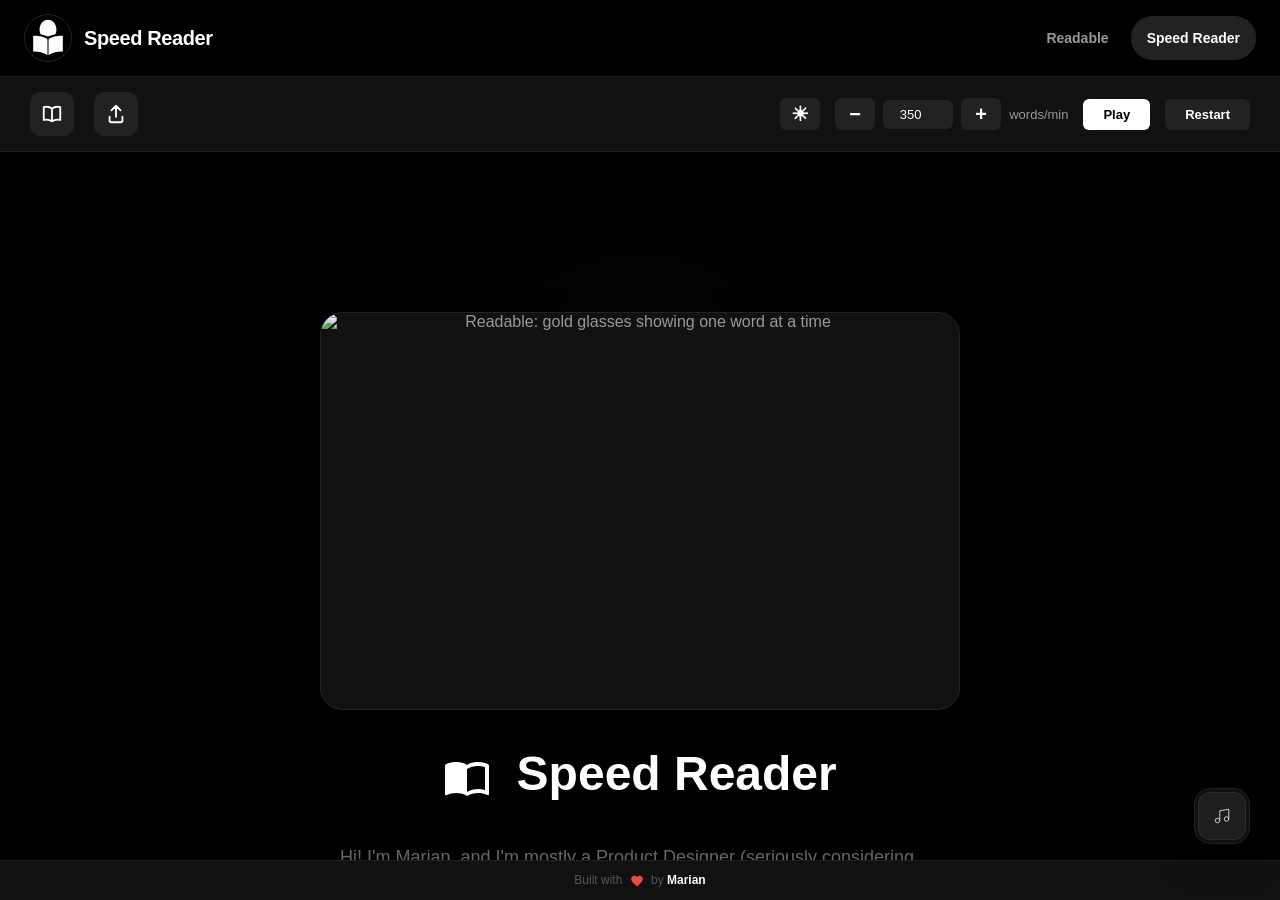
==== commit c26822f4: "Make Readable home icon background opaque white" ====
--- a/speed-reader.html
+++ b/speed-reader.html
@@ -5,23 +5,27 @@
   <meta name="viewport" content="width=device-width, initial-scale=1.0, viewport-fit=cover" />
   <title>Speed Reader · Readable</title>
 
-  <!-- Favicon and Site Metadata -->
-  <link rel="icon" type="image/png" href="https://mariangasinu.com/wp-content/uploads/2025/12/Black-White-Minimalist-Business-Logo-1080-x-1080-px-2.png" />
-  <link rel="apple-touch-icon" href="https://mariangasinu.com/wp-content/uploads/2025/12/Black-White-Minimalist-Business-Logo-1080-x-1080-px-2.png" />
+  <!-- Home screen and browser icons -->
+  <meta name="theme-color" content="#000000" />
+  <meta name="apple-mobile-web-app-capable" content="yes" />
+  <meta name="apple-mobile-web-app-title" content="readable" />
+  <link rel="icon" type="image/png" sizes="192x192" href="readable-home-icon-white-192.png" />
+  <link rel="apple-touch-icon" href="readable-home-icon-white.png" />
+  <link rel="manifest" href="manifest.json?v=readable-icon-white" />
 
   <!-- Open Graph / Social Media Preview -->
   <meta property="og:title" content="Speed Reader by Marian" />
   <meta property="og:description" content="Read faster while staying focused. Built by Marian." />
-  <meta property="og:image" content="https://mariangasinu.com/wp-content/uploads/2025/12/Black-White-Minimalist-Business-Logo-1080-x-1080-px-2.png" />
+  <meta property="og:image" content="https://readable.mariangasinu.com/readable-home-icon-white.png" />
   <meta property="og:type" content="website" />
 
   <!-- Twitter Card -->
   <meta name="twitter:card" content="summary_large_image" />
   <meta name="twitter:title" content="Speed Reader by Marian" />
   <meta name="twitter:description" content="Read faster while staying focused. Built by Marian." />
-  <meta name="twitter:image" content="https://mariangasinu.com/wp-content/uploads/2025/12/Black-White-Minimalist-Business-Logo-1080-x-1080-px-2.png" />
-
-  <link rel="stylesheet" href="styles.css?v=saved-search-1" />
+  <meta name="twitter:image" content="https://readable.mariangasinu.com/readable-home-icon-white.png" />
+
+  <link rel="stylesheet" href="styles.css?v=saved-icon-1" />
 </head>
 
 <body class="mode-speed" data-page="speed">
@@ -223,6 +227,6 @@
   </script>
 
 <script src="https://cdnjs.cloudflare.com/ajax/libs/pdf.js/3.11.174/pdf.min.js"></script>
-<script src="reader.js?v=saved-search-1" defer></script>
+<script src="reader.js?v=saved-icon-1" defer></script>
 </body>
 </html>
--- a/styles.css
+++ b/styles.css
@@ -731,6 +731,8 @@
 .feed-tools{align-items:center;gap:8px;justify-content:flex-start;padding:10px 24px 4px;background:var(--bg-primary)}
 .feed-tools span{min-width:0;max-width:min(42vw,350px);overflow:hidden;text-overflow:ellipsis;white-space:nowrap;color:var(--text-secondary);font-size:13px;margin-right:auto}
 .feed-tools button{font-weight:600;color:var(--text-primary);min-height:40px;padding:8px 16px}
+#savedFilter{display:inline-flex;align-items:center;justify-content:center;gap:7px;line-height:1;white-space:nowrap}
+#savedFilter .action-icon{display:block;width:18px;height:18px}
 .feed-slide{min-height:calc(var(--fh,80vh) - 55px);padding-top:50px}
 .feed-acts button{min-height:42px;font-weight:600}
 .feed-empty{display:grid;grid-template-columns:minmax(0,.95fr) minmax(0,1fr);align-items:center;gap:clamp(28px,5vw,64px);max-width:1120px;text-align:left;padding:clamp(32px,5vw,64px) 28px}
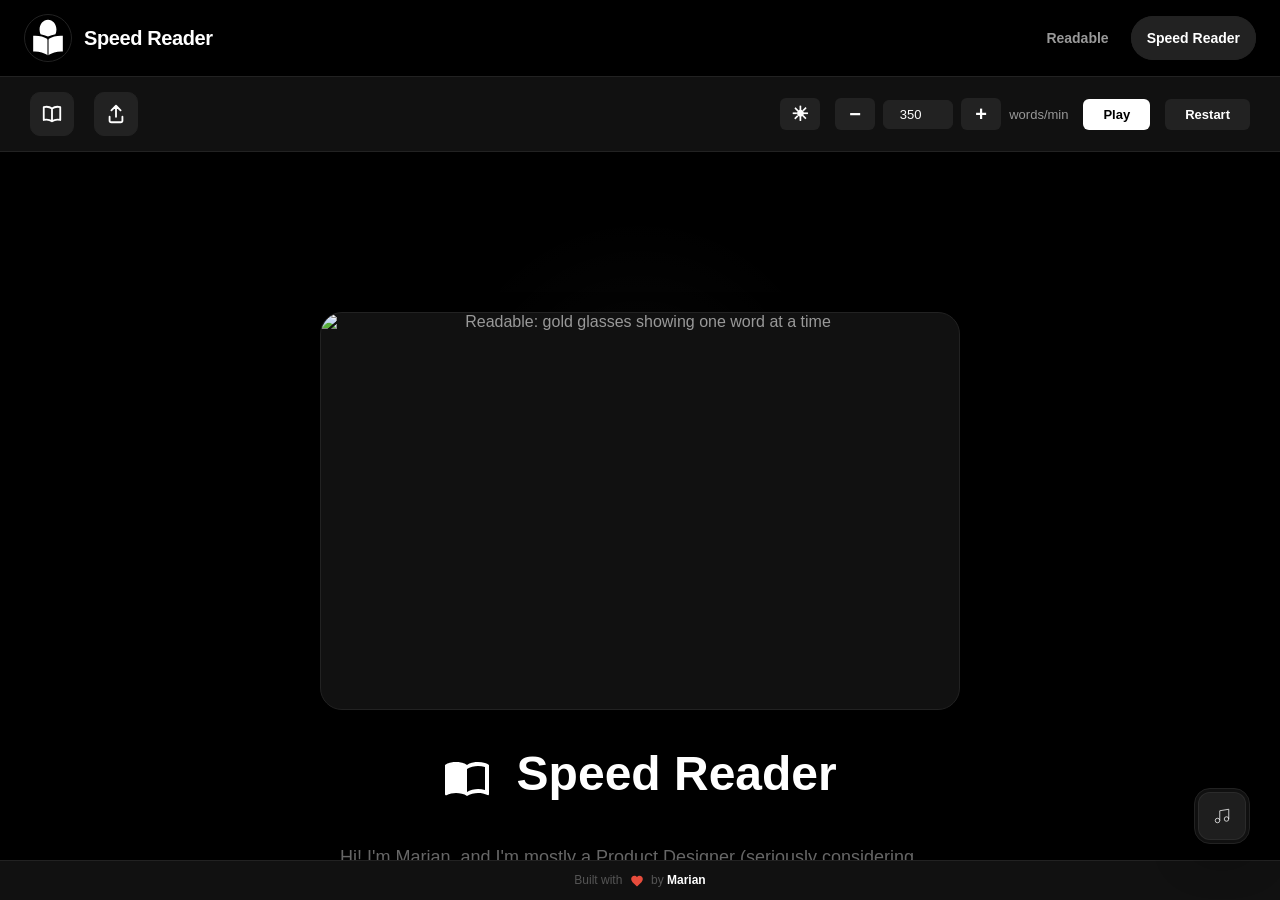
==== commit 19356f20: "Gemini voices, start books at the Introduction, tidier passages - Listen uses Latch's Gemini voices " ====
--- a/speed-reader.html
+++ b/speed-reader.html
@@ -25,7 +25,7 @@
   <meta name="twitter:description" content="Read faster while staying focused. Built by Marian." />
   <meta name="twitter:image" content="https://readable.mariangasinu.com/readable-home-icon-white.png" />
 
-  <link rel="stylesheet" href="styles.css?v=saved-icon-1" />
+  <link rel="stylesheet" href="styles.css?v=voices-2" />
 </head>
 
 <body class="mode-speed" data-page="speed">
@@ -34,6 +34,8 @@
     <symbol id="r-bookmark" viewBox="0 0 24 24"><path d="M5 3.5h14v17l-7-4.6-7 4.6z"/></symbol>
     <symbol id="r-note" viewBox="0 0 24 24"><path d="M12 4v16M4 12h16"/></symbol>
     <symbol id="r-restart" viewBox="0 0 24 24"><path d="M20 7v5h-5M19 12a7 7 0 1 1-2-5"/></symbol>
+    <symbol id="r-play" viewBox="0 0 24 24"><path d="M7 4.5v15l12-7.5z"/></symbol>
+    <symbol id="r-pause" viewBox="0 0 24 24"><path d="M7 4.5v15M17 4.5v15"/></symbol>
     <symbol id="r-highlight" viewBox="0 0 24 24"><path d="m4 17 9-9 4 4-9 9H4zM12 9l3-3 4 4-3 3M3 22h18"/></symbol>
   </svg>
 
@@ -132,7 +134,7 @@
 
   <div class="feed-view" id="feedView" tabindex="0" aria-label="Scroll feed">
     <div class="feed-bar"><i id="feedBarFill"></i></div>
-    <div class="feed-tools"><span id="feedBookName">Choose a book to begin</span><button type="button" id="savedFilter" aria-haspopup="dialog"><svg class="action-icon" aria-hidden="true"><use href="#r-bookmark"></use></svg>Saved · 0</button></div>
+    <div class="feed-tools"><span id="feedBookName">Choose a book to begin</span><select id="voiceSelect" class="voice-select" aria-label="Reading voice"><option value="Charon">Charon</option><option value="Orus">Orus</option><option value="Iapetus">Iapetus</option><option value="Algieba">Algieba</option><option value="Puck">Puck</option><option value="Kore">Kore</option><option value="Aoede">Aoede</option><option value="Sulafat">Sulafat</option></select><button type="button" id="savedFilter" aria-haspopup="dialog"><svg class="action-icon" aria-hidden="true"><use href="#r-bookmark"></use></svg>Saved · 0</button></div>
     <div id="feedList"></div>
   </div>
 
@@ -227,6 +229,6 @@
   </script>
 
 <script src="https://cdnjs.cloudflare.com/ajax/libs/pdf.js/3.11.174/pdf.min.js"></script>
-<script src="reader.js?v=saved-icon-1" defer></script>
+<script src="reader.js?v=voices-2" defer></script>
 </body>
 </html>
--- a/styles.css
+++ b/styles.css
@@ -771,7 +771,6 @@
 .feed-acts button.on{border:0;color:var(--text-primary)}
 .feed-acts button.on[data-act="like"] .action-icon,.feed-acts button.on[data-act="saved"] .action-icon{fill:currentColor}
 .feed-acts .action-icon{width:27px;height:27px}
-.feed-tip{color:var(--text-secondary);font-size:13px}
 .selection-bar{position:fixed;z-index:3500;left:50%;bottom:calc(var(--footer-height,48px) + 22px);transform:translateX(-50%);display:flex;align-items:center;gap:8px;padding:7px;border:1px solid var(--border-color);border-radius:16px;background:var(--bg-secondary);color:var(--text-primary);box-shadow:0 12px 40px rgba(0,0,0,.3);white-space:nowrap}
 .selection-bar[hidden]{display:none}
 .selection-bar span{padding:0 8px;color:var(--text-secondary);font-size:13px}
@@ -816,3 +815,9 @@
   .selection-bar{width:max-content;max-width:calc(100vw - 20px);bottom:calc(var(--footer-height,48px) + 15px)}
   .selection-bar span{display:none}
 }
+
+/* Reading voice picker, beside Saved */
+.voice-select{pointer-events:auto;border:1px solid var(--border-color);background:var(--bg-secondary);color:var(--text-primary);font:inherit;font-size:13px;font-weight:600;min-height:40px;padding:8px 28px 8px 14px;border-radius:999px;cursor:pointer;-webkit-appearance:none;appearance:none;
+  background-image:linear-gradient(45deg,transparent 50%,var(--text-secondary) 50%),linear-gradient(135deg,var(--text-secondary) 50%,transparent 50%);
+  background-position:calc(100% - 15px) 55%,calc(100% - 11px) 55%;background-size:4px 4px;background-repeat:no-repeat}
+.voice-select:focus-visible{outline:2px solid var(--text-primary);outline-offset:3px}
